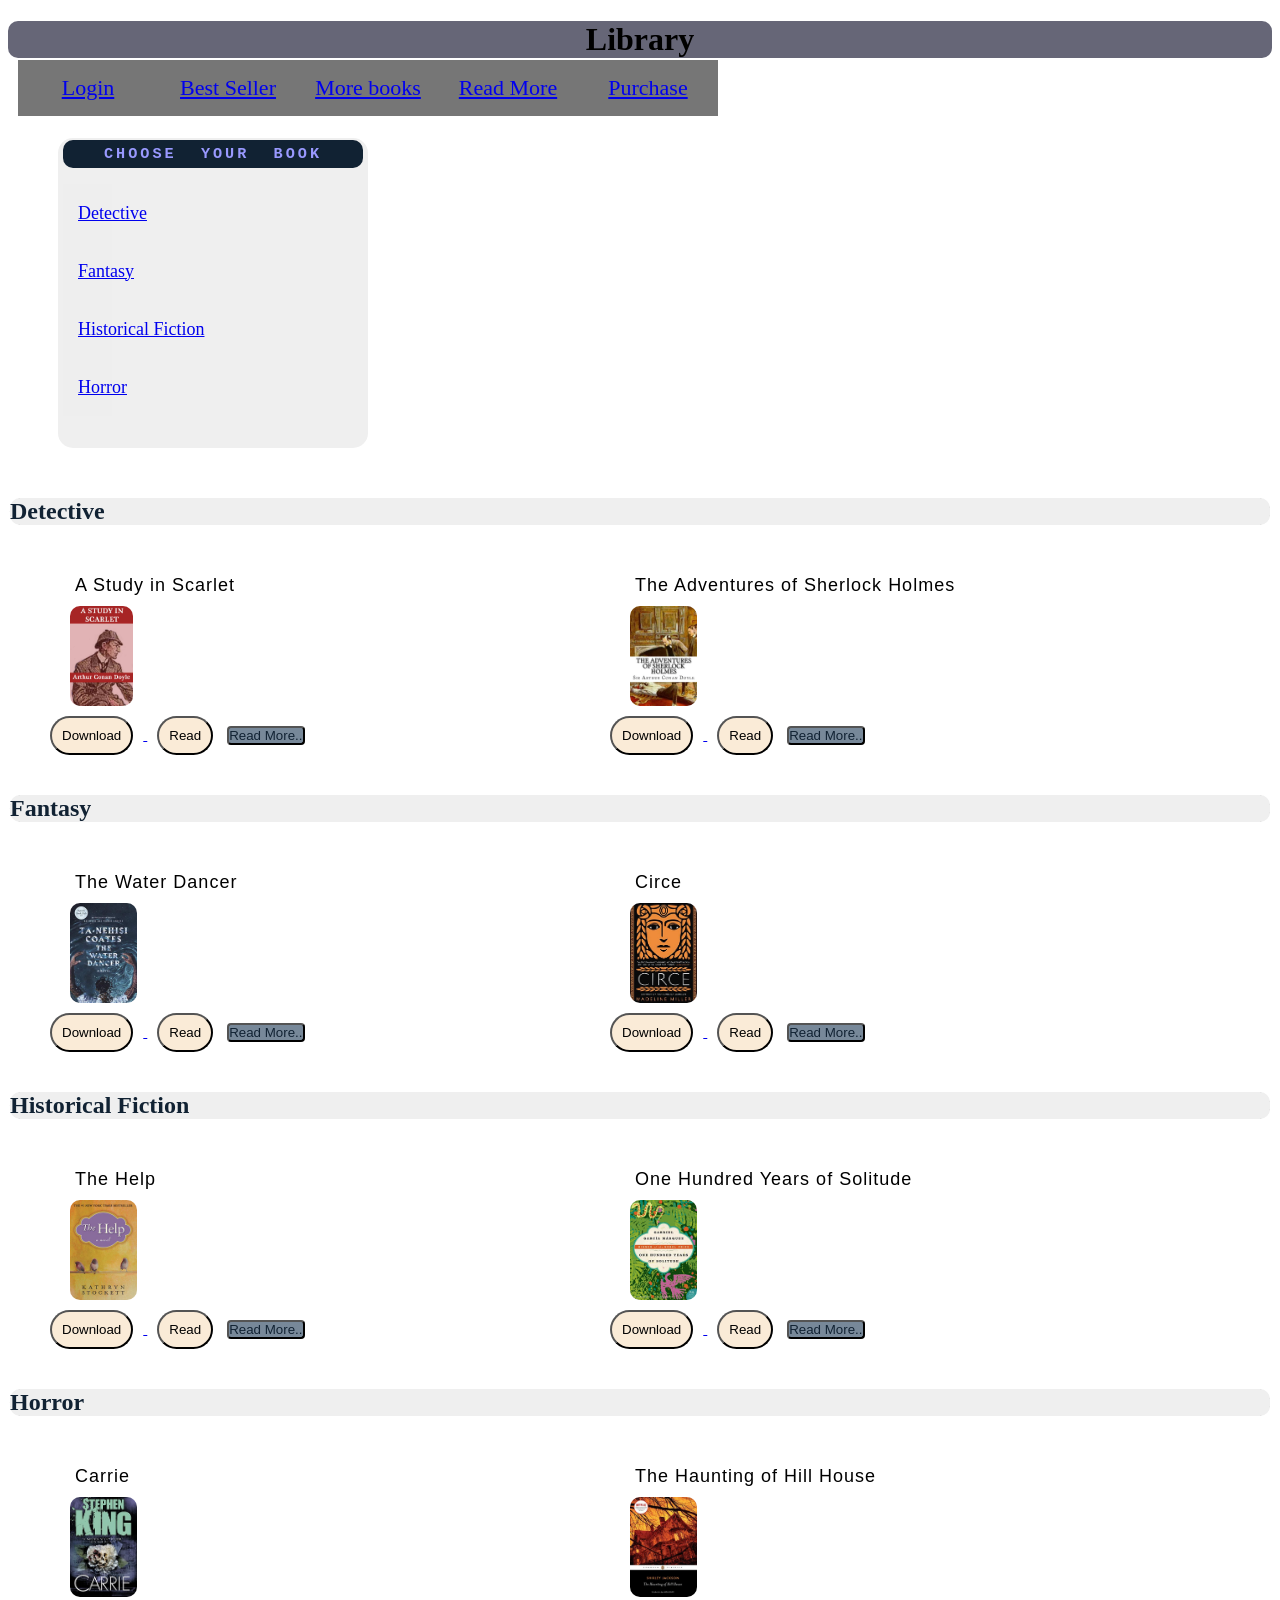
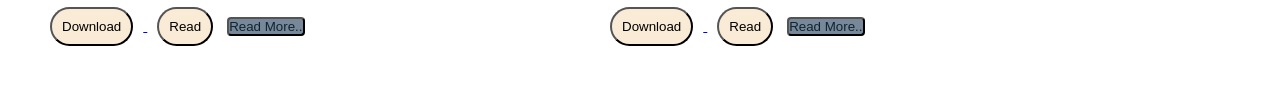
==== a library 3.html @ 87a88063 "Add files via upload" ====
<!DOCTYPE html>
<html>
  <head>
      <title>a Library3</title>  
      <link rel="stylesheet" href="a%20library%20Css.css">
      
     
  </head>
  <body>
      <h1>Library</h1>
      
      
      <!--start navigation-->
    <div class="navtop">
        <div calss="page1">
            <a href="C:\Users\dell\Desktop\COPY Project Application\a library.html" target="_blank">Login</a>
        </div>
        <div calss="page2">
         <a href="C:\Users\dell\Desktop\COPY Project Application\a library 2.html" >Best Seller</a>
        </div>
        <div calss="page3">
         <a href="C:\Users\dell\Desktop\COPY Project Application\a library 3.html" target="_balnk">More books</a>
        </div>
        <div calss="page4">
         <a href="C:\Users\dell\Desktop\COPY Project Application\a library 4.html" target="_balnk">Read More</a>
        </div>
        <div calss="page5">
         <a href="C:\Users\dell\Desktop\COPY Project Application\a library 5.html" target="_balnk">Purchase</a>
        </div>
    </div>
      <!--End of navigation-->
      
      <!--start list of navigation-->
    <div class="choose">
        
          <h3 class="header3"><pre>Choose  Your  Book</pre></h3>
          
          <ol>     
            
              <div class="hover" name="find4"> 
                <a href="#detective"><li>Detective</li> 
                </a></div> 
            
              <div class="hover" name="find5"> 
                <a href="#fantasy"><li>Fantasy</li>
                </a></div> 
            
             <div class="hover" name="find6">
              <a href="#historical_fiction"><li>Historical Fiction</li>
              </a></div> 
            
             <div class="hover" name="find7">
              <a href="#horror"><li>Horror</li> 
              </a></div>   
        </ol>
          
      </div>
           <!--End The List Of Films-->
            
            <!--Books-->
      <div class="container_read"><!--start the container read-->
          
          <!--Image Links And Buttons Go To The Third Page Where You Pay-->
      

          
      <!--4th Type Of Books--> 
      <div class="read">
        <h2 id="detective">Detective</h2>
        <div class="child_type">
          <span class="span_book">A Study in Scarlet</span>
          <a href="a%20library%204.html#detective1" target="_blank"> <img src="A Study in Scarlet.jfif"></a>
            <a href="a%20library%205.html"> <button class="btn">Download </button> </a>
            <a href="a%20library%205.html"><button class="btn">Read </button></a>
            <a href="a%20library%204.html#detective1" target="_blank"> <button class="btn2">Read More..</button></a>

        </div> 
          
        <div class="child_type">
          <span class="span_book">The Adventures of Sherlock Holmes</span>
          <a href="a%20library%204.html#detective2" target="_blank"> <img src="The Adventures of Sherlock Holmes.jfif"></a>
            <a href="a%20library%205.html"><button class="btn">Download </button> </a>
            <a href="a%20library%205.html"> <button class="btn">Read </button></a>
            <a href="a%20library%204.html#detective2" target="_blank"><button class="btn2"> Read More..</button></a>

        </div>   
      </div>
          
      <!--5th Type Of Books--> 
      <div class="read">
        <h2 id="fantasy">Fantasy</h2>
        <div class="child_type">
          <span class="span_book">The Water Dancer</span>
          <a href="a%20library%204.html#fantasy1" target="_blank"> <img src="The Water Dancer.jfif"></a>
            <a href="a%20library%205.html"><button class="btn">Download </button> </a>
            <a href="a%20library%205.html"> <button class="btn">Read </button></a>
            <a href="a%20library%204.html#fantasy1" target="_blank"> <button class="btn2">Read More..</button></a>

        </div> 
          
        <div class="child_type">
          <span class="span_book">Circe</span>
          <a href="a%20library%204.html#fantasy2" target="_blank"> <img src="Circe.png"></a>
            <a href="a%20library%205.html"> <button class="btn">Download </button> </a>
            <a href="a%20library%205.html"><button class="btn">Read </button></a>
            <a href="a%20library%204.html#fantasy2" target="_blank"> <button class="btn2">Read More..</button></a>

        </div>     
      </div>
      <!--6th Type Of Books--> 
      
      <div class="read">
        <h2 id="historical_fiction">Historical Fiction</h2>     
        <div class="child_type">
          <span class="span_book">The Help</span>
          <a href="a%20library%204.html#historicalfiction1" target="_blank"> <img src="The Help.png"></a>
            <a href="a%20library%205.html"><button class="btn">Download </button> </a>
            <a href="a%20library%205.html"><button class="btn">Read </button></a>
            <a href="a%20library%204.html#historicalfiction1" target="_blank"><button class="btn2"> Read More..</button></a>

        </div> 
           
        <div class="child_type">
          <span class="span_book">One Hundred Years of Solitude</span>
          <a href="a%20library%204.html#historicalfiction2" target="_blank"> <img src="One Hundred Years of Solitude.png"></a>
            <a href="a%20library%205.html"><button class="btn">Download </button> </a>
            <a href="a%20library%205.html"><button class="btn">Read </button></a>
            <a href="a%20library%204.html#historicalfiction2" target="_blank"> <button class="btn2">Read More..</button></a>

        </div> 
      </div>
          
    <!--7th Type Of Books--> 
       <div class="read">
         <h2 id="horror">Horror</h2>  
         <div class="child_type">
           <span class="span_book">Carrie</span>
           <a href="a%20library%204.html#horror1" target="_blank"> <img src="Carrie.png"></a>
             <a href="a%20library%205.html"> <button class="btn">Download </button> </a>
             <a href="a%20library%205.html"><button class="btn">Read </button></a>
             <a href="a%20library%204.html#horror1" target="_blank"><button class="btn2"> Read More..</button></a>

         </div>   
        
         <div class="child_type">
           <span class="span_book">The Haunting of Hill House</span>
           <a href="a%20library%204.html#horror2" target="_blank"> <img src="The Haunting of Hill House.png"></a>
             <a href="a%20library%205.html"> <button class="btn">Download </button> </a>
             <a href="a%20library%205.html"><button class="btn">Read </button></a>
             <a href="a%20library%204.html#horror2" target="_blank"> <button class="btn2">Read More..</button></a>

         </div>     
       </div><!--end the container read-->
     </div>
    
    </body>
</html>
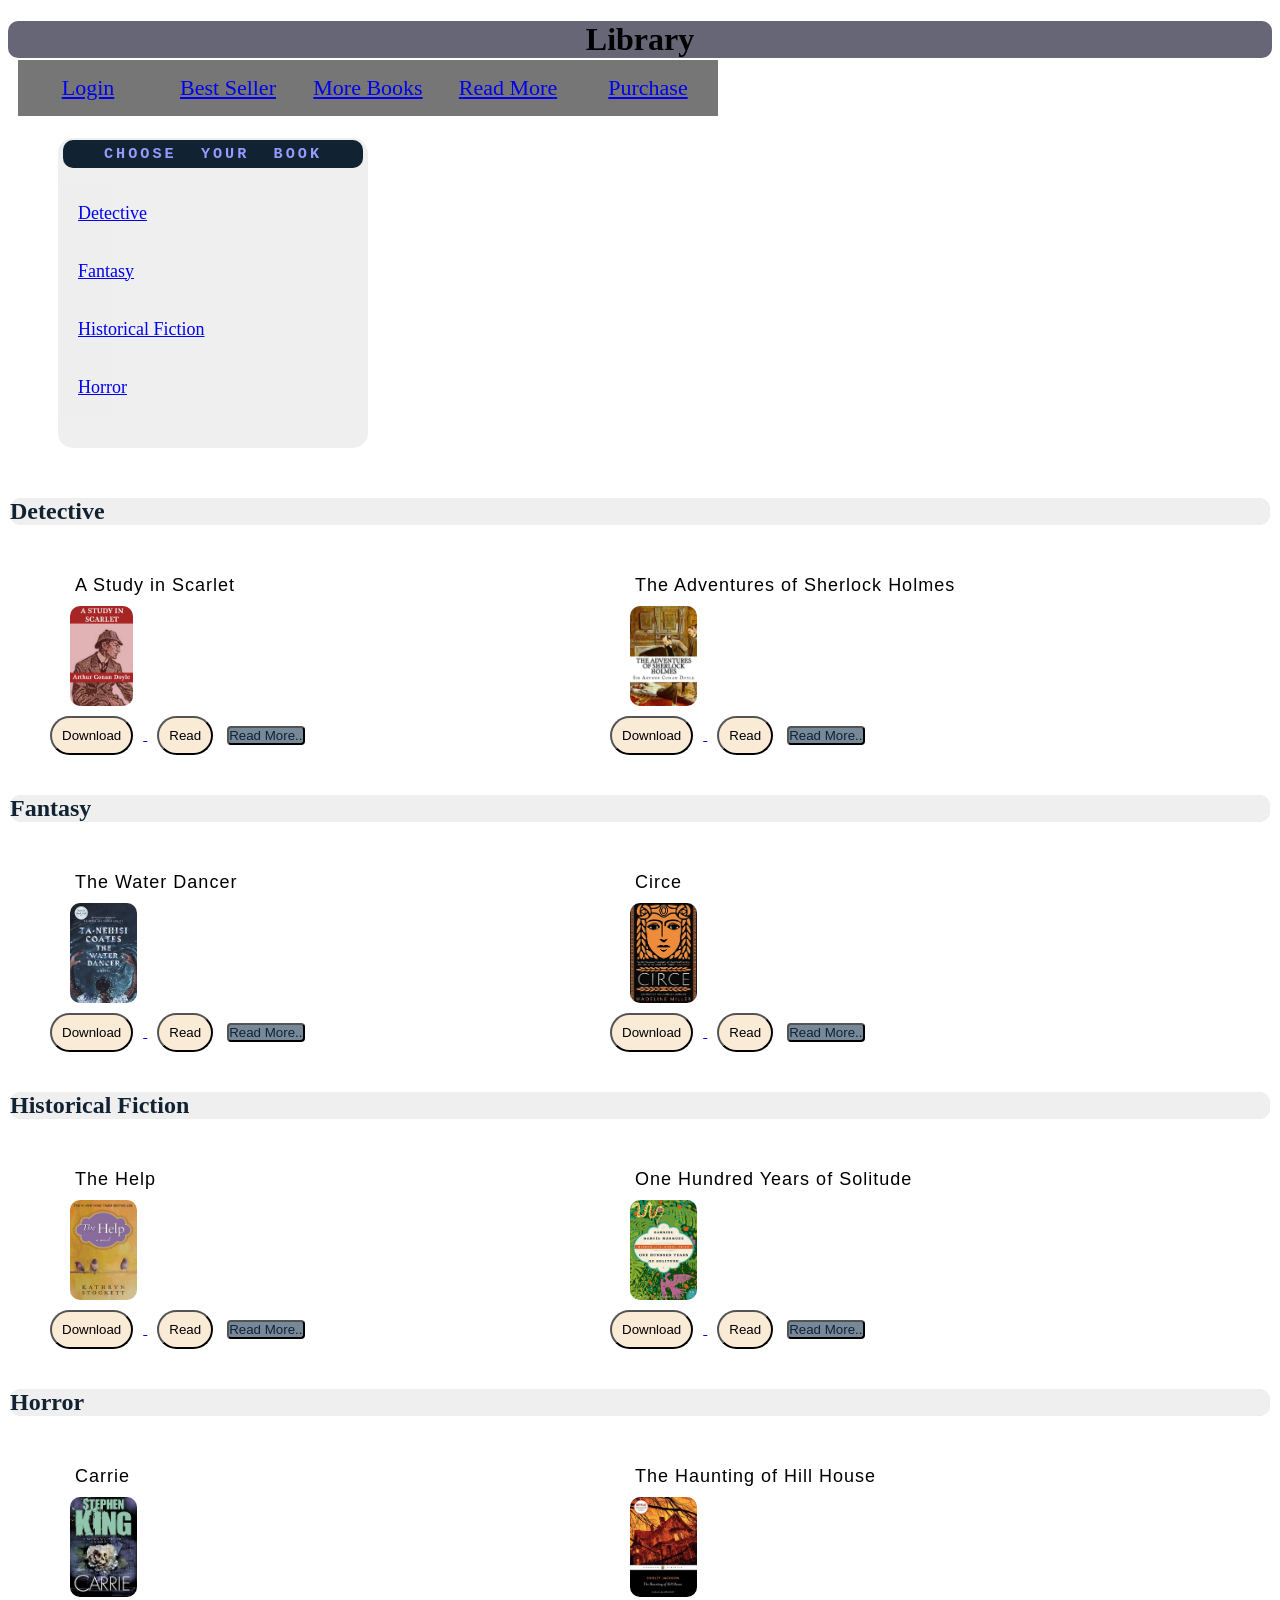
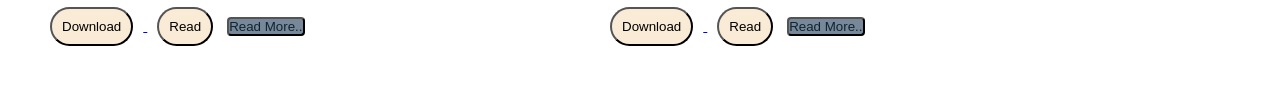
==== commit 6368a8e0: "Update a library 3.html" ====
--- a/a library 3.html
+++ b/a library 3.html
@@ -10,25 +10,26 @@
       <h1>Library</h1>
       
       
-      <!--start navigation-->
+      <!--test navigation-->
+       
     <div class="navtop">
         <div calss="page1">
-            <a href="C:\Users\dell\Desktop\COPY Project Application\a library.html" target="_blank">Login</a>
+            <a href="a library.html" target="_blank">Login</a>
         </div>
         <div calss="page2">
-         <a href="C:\Users\dell\Desktop\COPY Project Application\a library 2.html" >Best Seller</a>
+         <a href="a library 2.html" >Best Seller</a>
         </div>
         <div calss="page3">
-         <a href="C:\Users\dell\Desktop\COPY Project Application\a library 3.html" target="_balnk">More books</a>
+         <a href="a library 3.html" target="_balnk">More Books</a>
         </div>
         <div calss="page4">
-         <a href="C:\Users\dell\Desktop\COPY Project Application\a library 4.html" target="_balnk">Read More</a>
+         <a href="a library 4.html" target="_balnk">Read More</a>
         </div>
         <div calss="page5">
-         <a href="C:\Users\dell\Desktop\COPY Project Application\a library 5.html" target="_balnk">Purchase</a>
+         <a href="a library 5.html" target="_balnk">Purchase</a>
         </div>
     </div>
-      <!--End of navigation-->
+          <!--end test navigation-->
       
       <!--start list of navigation-->
     <div class="choose">
@@ -154,4 +155,4 @@
      </div>
     
     </body>
-</html>+</html>
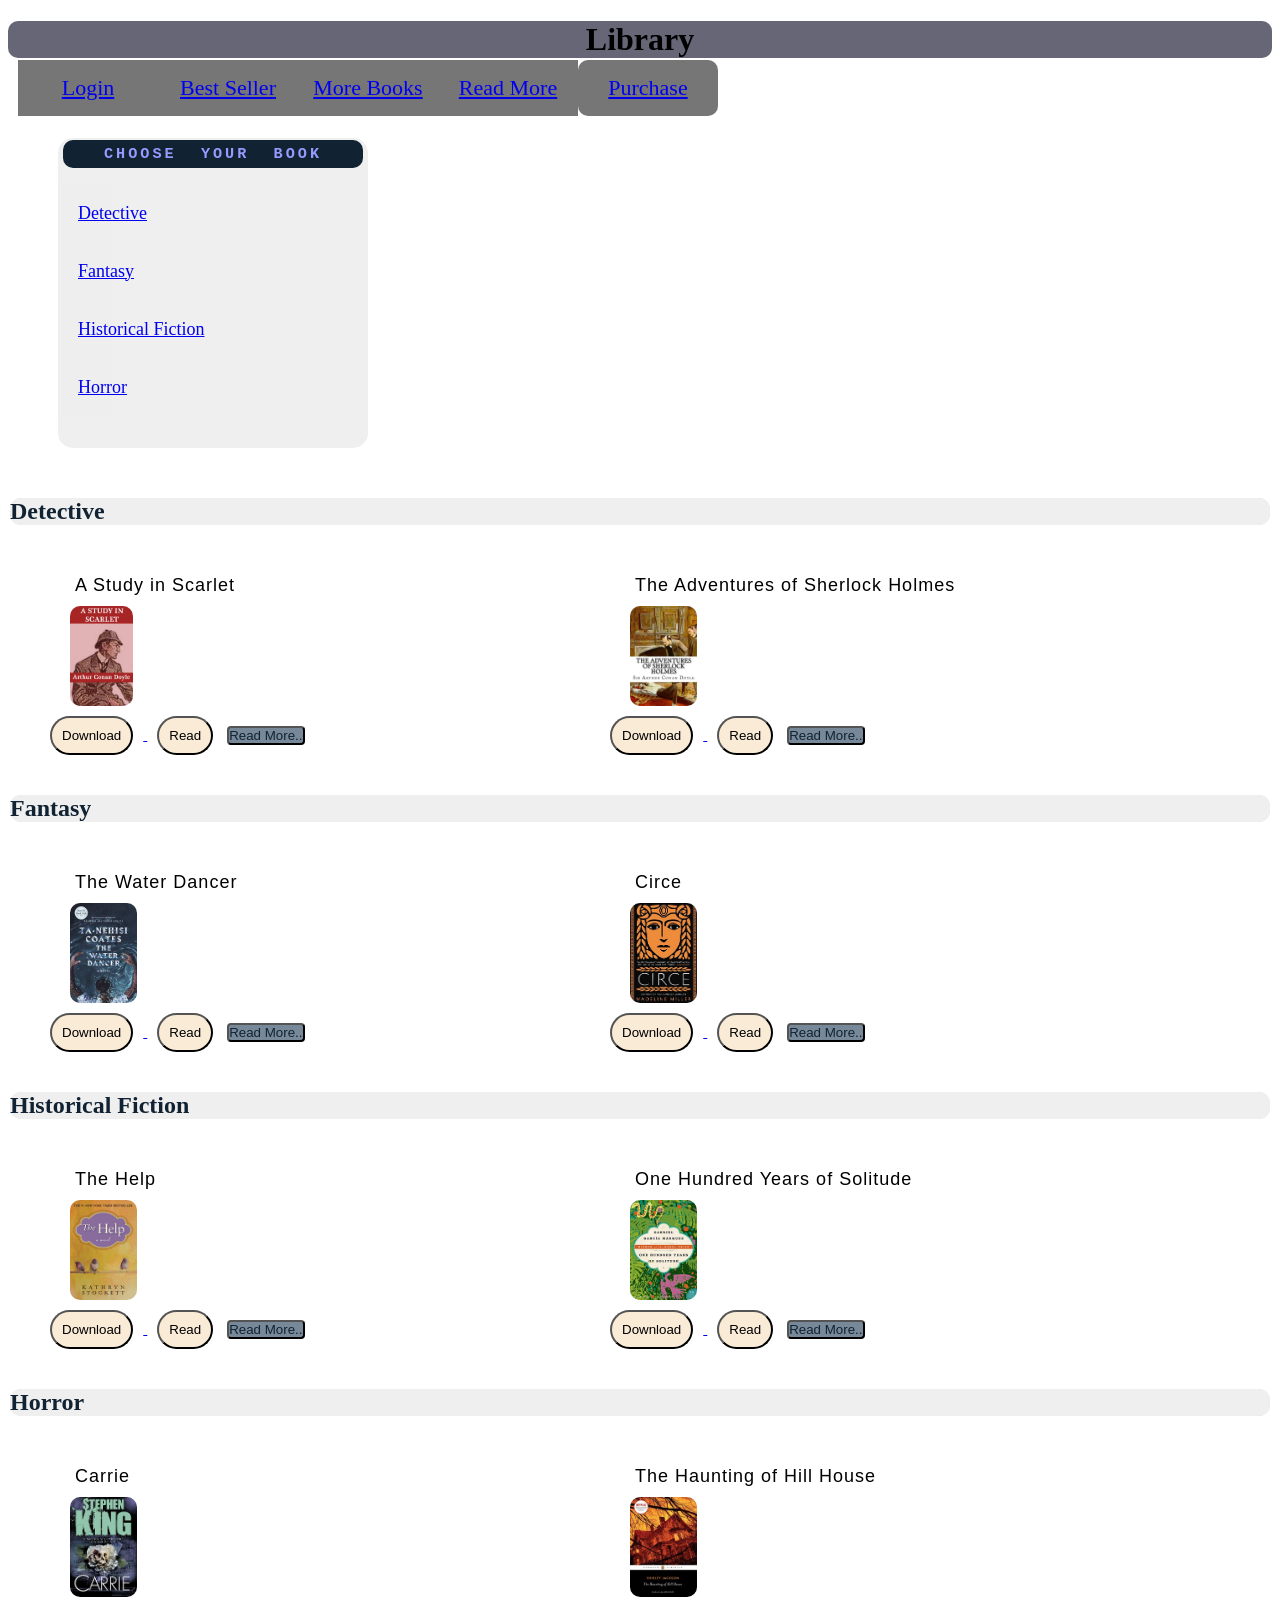
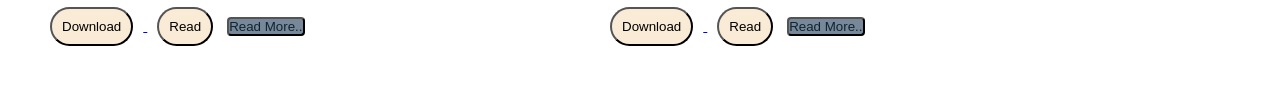
==== commit 2b49d8e1: "Update a library 3.html" ====
--- a/a library 3.html
+++ b/a library 3.html
@@ -10,26 +10,26 @@
       <h1>Library</h1>
       
       
-      <!--test navigation-->
+       <!--test navigation-->
        
     <div class="navtop">
-        <div calss="page1">
+        <div class="page1">
             <a href="a library.html" target="_blank">Login</a>
         </div>
-        <div calss="page2">
+        <div class="page2">
          <a href="a library 2.html" >Best Seller</a>
         </div>
-        <div calss="page3">
+        <div class="page3">
          <a href="a library 3.html" target="_balnk">More Books</a>
         </div>
-        <div calss="page4">
+        <div class="page4">
          <a href="a library 4.html" target="_balnk">Read More</a>
         </div>
-        <div calss="page5">
+        <div class="page5">
          <a href="a library 5.html" target="_balnk">Purchase</a>
         </div>
     </div>
-          <!--end test navigation-->
+    <!--end navigation-->
       
       <!--start list of navigation-->
     <div class="choose">
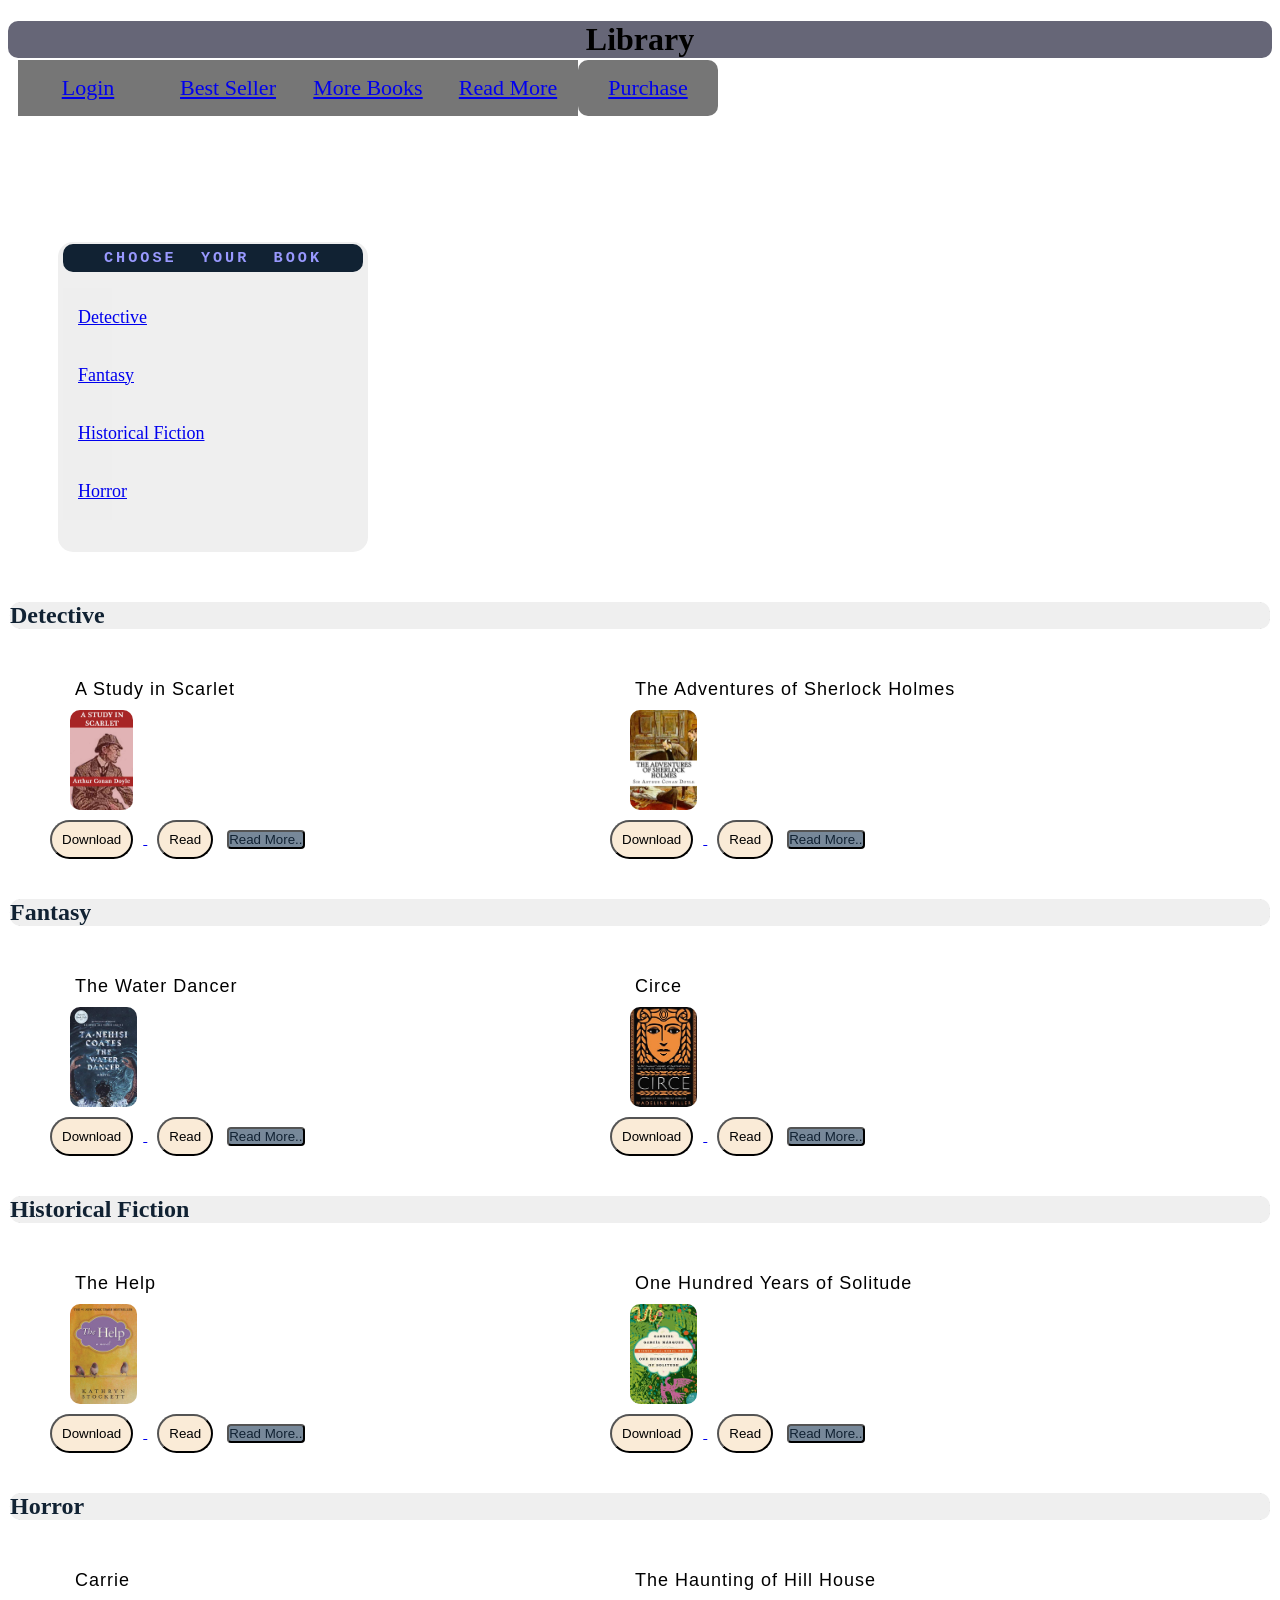
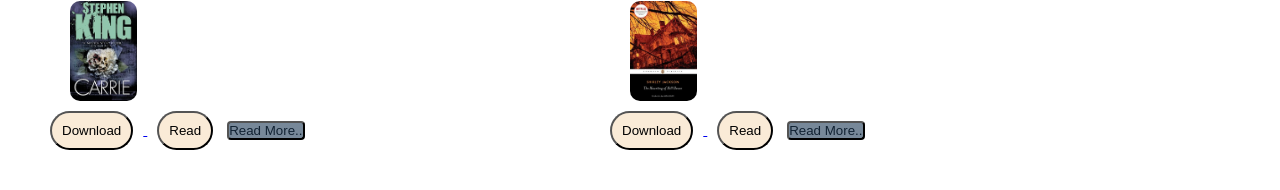
==== commit 05fb9df6: "Update a library 3.html" ====
--- a/a library 3.html
+++ b/a library 3.html
@@ -30,6 +30,7 @@
         </div>
     </div>
     <!--end navigation-->
+    <br><br><br>
       
       <!--start list of navigation-->
     <div class="choose">
